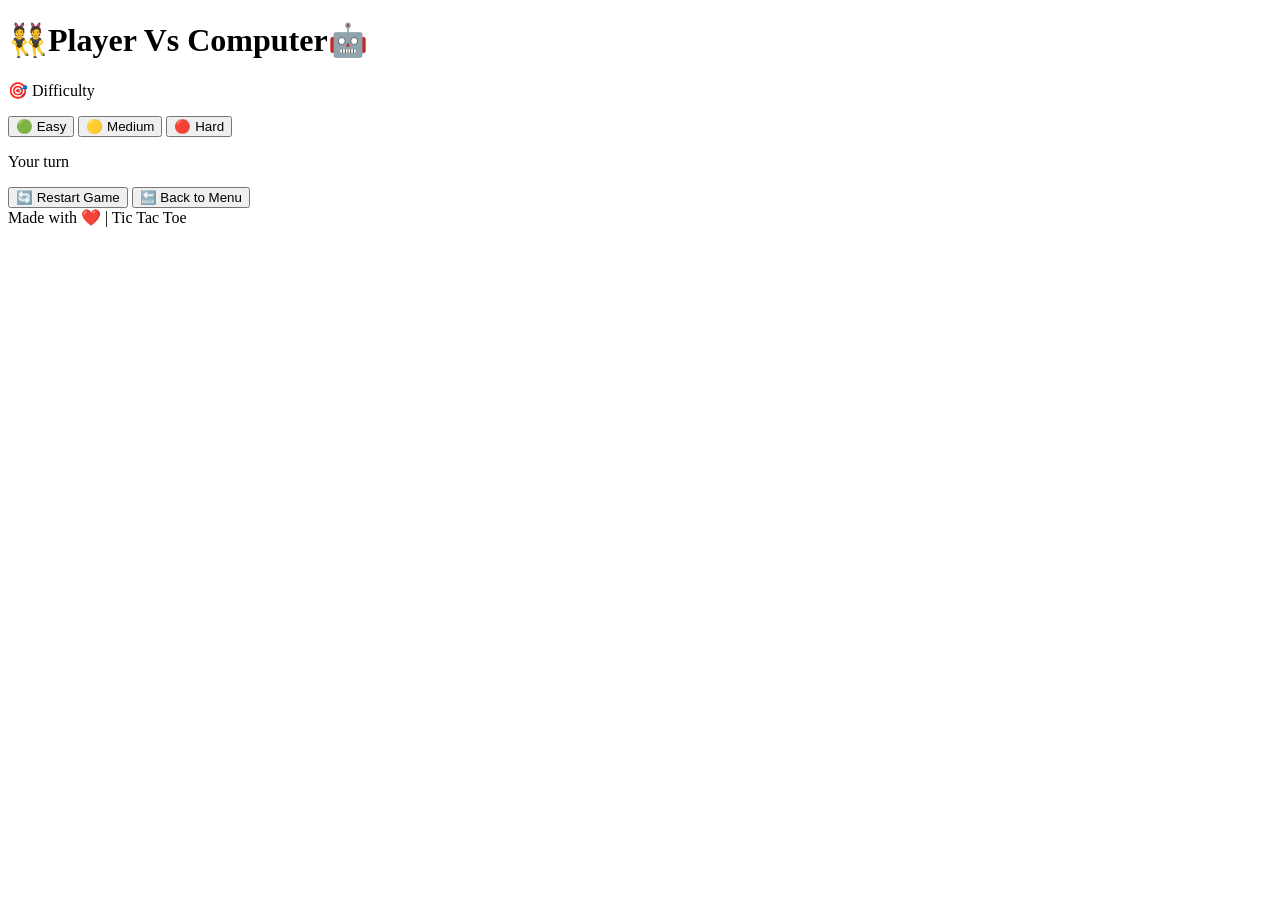
==== computer.html @ d1403005 "Add files via upload" ====
<!DOCTYPE html>
<html lang="en">

<head>
  <meta charset="UTF-8">
  <meta name="viewport" content="width=device-width, initial-scale=1.0">

  <title>Player Vs Computer</title>

  <link rel="stylesheet" href="style.css">
</head>

<body>

  <h1>👯Player Vs Computer🤖</h1>
  <div class="difficulty-box">
  <p>🎯 Difficulty</p>

  <button class="difficulty-btn" data-level="easy">
    🟢 Easy
  </button>

  <button class="difficulty-btn" data-level="medium">
    🟡 Medium
  </button>

  <button class="difficulty-btn" data-level="hard">
    🔴 Hard
  </button>
  </div>

  <p id="turnMessage">Your turn</p>

  <div class="game-board" id="computerBoard">

    <div class="cell"></div>
    <div class="cell"></div>
    <div class="cell"></div>

    <div class="cell"></div>
    <div class="cell"></div>
    <div class="cell"></div>

    <div class="cell"></div>
    <div class="cell"></div>
    <div class="cell"></div>

  </div>

  <button id="restart">🔄 Restart Game</button>

  <button id="backMenu">🔙 Back to Menu</button>

  <script src="script.js"></script>
<footer> Made with ❤️ | Tic Tac Toe </footer>
  <audio id="bgMusic" loop>
  <source src="backgroundmusicmaster-neon-arcade-382658.mp3" type="audio/mpeg">
  </audio>
</body>

</html>
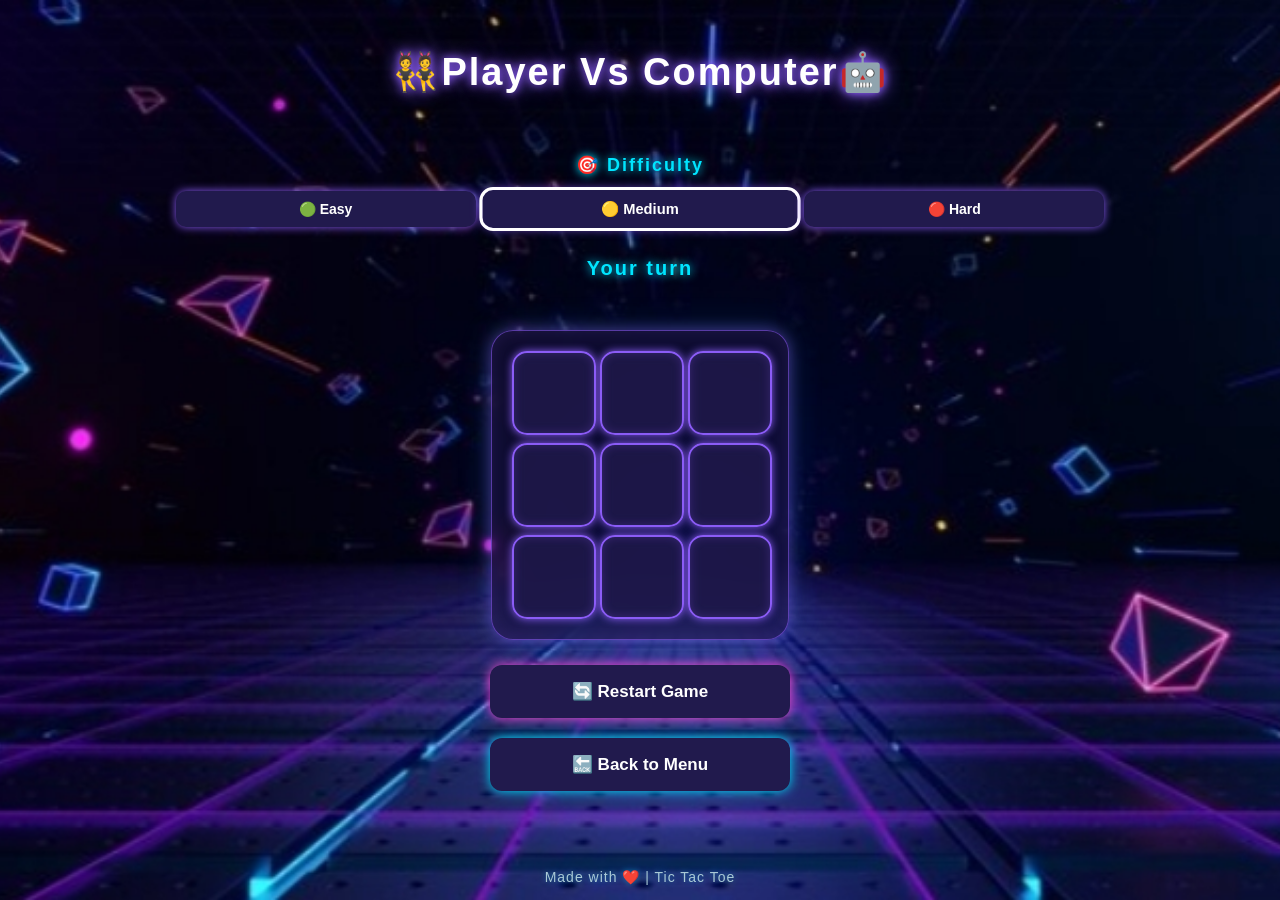
==== commit a1fa666c: "Add files via upload" ====
--- a/computer.html
+++ b/computer.html
@@ -53,9 +53,7 @@
 
   <script src="script.js"></script>
 <footer> Made with ❤️ | Tic Tac Toe </footer>
-  <audio id="bgMusic" loop>
-  <source src="backgroundmusicmaster-neon-arcade-382658.mp3" type="audio/mpeg">
-  </audio>
+
 </body>
 
 </html>
--- a/style.css
+++ b/style.css
@@ -0,0 +1,419 @@
+
+h1 {
+  margin-top: 50px;
+  margin-bottom: 20px;
+
+  font-size: 38px;
+  letter-spacing: 2px;
+
+  color: white;
+
+  text-shadow:
+    0 0 8px #8b5cf6,
+    0 0 18px #8b5cf6;
+}
+button {
+  width: 300px;
+  padding: 16px;
+  margin:15px 8px;
+
+  border: none;
+  border-radius: 12px;
+
+  background: #211a4d;
+  color: white;
+  position: relative;
+  font-size: 17px;
+  font-weight: bold;
+  cursor: pointer;
+
+  box-shadow: 0 0 10px #8b5cf6;
+
+  transition: 0.3s;
+}
+
+button:hover {
+  transform: translateY(-3px);
+  box-shadow: 0 0 20px #8b5cf6;
+}
+body > button {
+  display: block;
+  margin: 10px;
+}
+body > button:first-of-type {
+  margin-top: 25px;
+  max-width: 90%;
+}
+#two-player {
+  box-shadow: 0 0 12px #00e5ff;
+}
+
+#computer {
+  box-shadow: 0 0 12px #9b5cff;
+}
+
+#score {
+  box-shadow: 0 0 12px #ffd43b;
+}
+
+#setting {
+  box-shadow: 0 0 12px #00ff9d;
+}
+button:hover {
+  transform: translateY(-4px) scale(1.03);
+}
+
+button:active {
+  transform: scale(0.96);
+}
+
+.cell:has(X) {
+  color: #00e5ff;
+  text-shadow: 0 0 15px #00e5ff;
+}
+
+.cell:has(O) {
+  color: #ff4fd8;
+  text-shadow: 0 0 15px #ff4fd8;
+}
+.x-mark {
+  color: #00e5ff;
+  text-shadow: 0 0 15px #00e5ff;
+}
+
+.o-mark {
+  color: #ff4fd8;
+  text-shadow: 0 0 15px #ff4fd8;
+}
+#turnMessage {
+  margin-top: 10px;
+  font-size: 20px;
+  font-weight: bold;
+  color: #00e5ff;
+  text-shadow: 0 0 10px #00e5ff;
+}
+#restart {
+  box-shadow: 0 0 12px #ff4fd8;
+}
+
+#backMenu {
+  box-shadow: 0 0 12px #00e5ff;
+}
+p {
+  font-size: 20px;
+  font-weight: bold;
+  color: #00e5ff;
+  text-shadow: 0 0 10px #00e5ff;
+  letter-spacing: 2px;
+  margin: 25px 10px;
+  top: 25;
+}
+
+.cell:hover {
+  transform: scale(1.05);
+  box-shadow:
+    0 0 10px #8b5cf6,
+    0 0 20px #8b5cf6;
+  background: #2b2360;
+}
+.cell:active {
+  transform: scale(0.95);
+}
+.cell {
+  width: 80px;
+  height: 80px;
+  display: flex;
+  align-items: center;
+  justify-content: center;
+  background: rgba(33, 26, 77, 0.75);
+  border: 2px solid #8b5cf6;
+  border-radius: 15px;
+  font-size: 42px;
+  font-weight: bold;
+  color: white;
+  box-shadow:
+    0 0 8px #8b5cf6,
+    inset 0 0 10px rgba(139, 92, 246, 0.25);
+  cursor: pointer;
+  transition: 0.25s;
+  backdrop-filter: blur(6px);
+}
+.cell.winner {
+  background: #ffd43b;
+  border-color: #fff3a3;
+  color: #1a1235;
+  box-shadow:
+    0 0 10px #ffd43b,
+    0 0 25px #ffd43b,
+    0 0 40px #ffd43b;
+  transform: scale(1.08);
+}
+.game-board {
+  margin-top: 25px;
+  padding: 20px;
+  display: grid;
+  grid-template-columns: repeat(3, 80px);
+  gap: 8px;
+
+  background: rgba(25, 20, 61, 0.55);
+  border: 1px solid rgba(139, 92, 246, 0.6);
+  border-radius: 22px;
+
+  box-shadow:
+    0 0 15px rgba(139, 92, 246, 0.5),
+    0 0 35px rgba(0, 229, 255, 0.15),
+    inset 0 0 20px rgba(139, 92, 246, 0.15);
+
+  backdrop-filter: blur(10px);
+}
+@media (max-width: 400px) {
+  .game-board {
+    grid-template-columns: repeat(3, 65px);
+    gap: 7px;
+    padding: 15px;
+  }
+
+  .cell {
+    width: 65px;
+    height: 65px;
+    font-size: 34px;
+  }
+}
+
+body {
+  margin: 0;
+  min-height: 100vh;
+
+  display: flex;
+  flex-direction: column;
+  align-items: center;
+
+  background-image: url("background.jpg");
+  background-size: cover;
+  background-position: center;
+  background-repeat: no-repeat;
+  background-attachment: fixed;
+
+  font-family: Arial, sans-serif;
+  text-align: center;
+  color: white;
+}
+/* =========================
+   MENU PAGE ONLY
+========================= */
+
+.menu-page {
+  margin: 0;
+  min-height: 100vh;
+  display: flex;
+  flex-direction: column;
+  align-items: center;
+
+
+  background-size: cover;
+  background-position: center;
+  background-repeat: no-repeat;
+
+  font-family: Arial, sans-serif;
+  text-align: center;
+  color: white;
+}
+
+/* Main menu */
+
+.menu-page .main-menu {
+  width: 100%;
+  max-width: 500px;
+  display: flex;
+  flex-direction: column;
+  align-items: center;
+  box-sizing: border-box;
+}
+
+/* Title */
+
+.menu-page #menu-headline {
+  margin: 45px 0 5px;
+  font-size: 42px;
+  letter-spacing: 2px;
+  color: white;
+
+  text-shadow:
+    0 0 8px #00e5ff,
+    0 0 20px #00e5ff;
+}
+
+/* Tagline + choose text */
+
+.menu-page #menu-text {
+  margin: 0 0 20px;
+  color: #00e5ff;
+  font-size: 18px;
+  font-weight: bold;
+  letter-spacing: 2px;
+
+  text-shadow: 0 0 8px #00e5ff;
+}
+
+.menu-page .tagline {
+  margin: 0 0 30px !important;
+  font-size: 20px !important;
+  letter-spacing: 3px;
+  color:#deceff;
+  text-shadow:
+    0 0 6px #00e5ff,
+    0 0 14px rgba(0, 229, 255, 0.5);
+}
+
+.menu-page .menu-buttons {
+  gap: 11px;
+  margin-top: 0;
+  position: static;
+}
+/* Choose game mode - menu only */
+.menu-page #choose-game-mode {
+  position:static;
+  top: auto;
+  margin: 0 0 10px;
+
+  font-size: 17px;
+  font-weight: bold;
+  letter-spacing: 1.5px;
+
+  color: #dffcff;
+  text-shadow: 0 0 8px #00e5ff;
+}
+
+
+  footer {
+  width: 100%;
+  margin-top: auto;
+  padding: 15px 0;
+  
+  text-align: center;
+  box-sizing: border-box;
+
+  font-size: 14px;
+  letter-spacing: 1px;
+  color: #a9c9d6;
+
+  text-shadow: 0 0 6px rgba(0, 229, 255, 0.4);
+  }
+body.menu-page .menu-footer {
+  margin-top: 28px;
+  padding-bottom: 20px;
+}
+/* =========================
+   DARK THEME
+========================= */
+
+body.dark {
+  background-image: none;
+  background-color: #050a1e;
+  color: white;
+}
+
+body.dark h1 {
+  color: white;
+  text-shadow:
+    0 0 8px #00e5ff,
+    0 0 18px #00e5ff;
+}
+
+body.dark button {
+  background: #101b38;
+  color: white;
+}
+/* Emoji-style X and O */
+
+.cell.x-mark,
+.cell.o-mark {
+  font-family: "Arial Rounded MT Bold", "Trebuchet MS", sans-serif;
+  font-size: 48px;
+  font-weight: 900;
+  line-height: 1;
+  -webkit-text-stroke: 2px currentColor;
+}
+
+.cell.x-mark {
+  color: #d327d3;
+  text-shadow:
+    0 0 6px #ff4fd8,
+    0 0 15px #ff4fd8;
+}
+
+.cell.o-mark {
+  color: #14727c;
+  text-shadow:
+    0 0 6px #00e5ff,
+    0 0 15px #00e5ff;
+}
+/* Winning cells animation */
+
+.winner {
+  animation: winnerGlow 0.6s ease-in-out infinite alternate;
+  transform: scale(1.08);
+}
+
+@keyframes winnerGlow {
+  from {
+    transform: scale(1);
+  }
+
+  to {
+    transform: scale(1.08);
+  }
+}
+/* =========================
+   DIFFICULTY BOX
+========================= */
+
+.difficulty-box {
+  text-align: center;
+  margin: 15px auto;
+}
+
+.difficulty-box p {
+  font-size: 18px;
+  font-weight: bold;
+  margin-bottom: 10px;
+}
+
+.difficulty-btn {
+  padding: 10px 15px;
+  margin: 5px;
+  border: none;
+  border-radius: 10px;
+  cursor: pointer;
+  font-size: 14px;
+  transition: 0.2s;
+}
+
+.difficulty-btn:hover {
+  transform: scale(1.05);
+}
+
+.difficulty-btn.selected {
+  outline: 3px solid currentColor;
+  transform: scale(1.05);
+  font-weight: bold;
+}
+
+
+/* =========================
+   STATISTICS BOX
+========================= */
+
+.stats-box {
+  text-align: center;
+  margin: 20px auto;
+}
+
+.stats-box h2 {
+  margin-bottom: 12px;
+}
+
+.stats-box p {
+  font-size: 17px;
+  margin: 8px 0;
+}
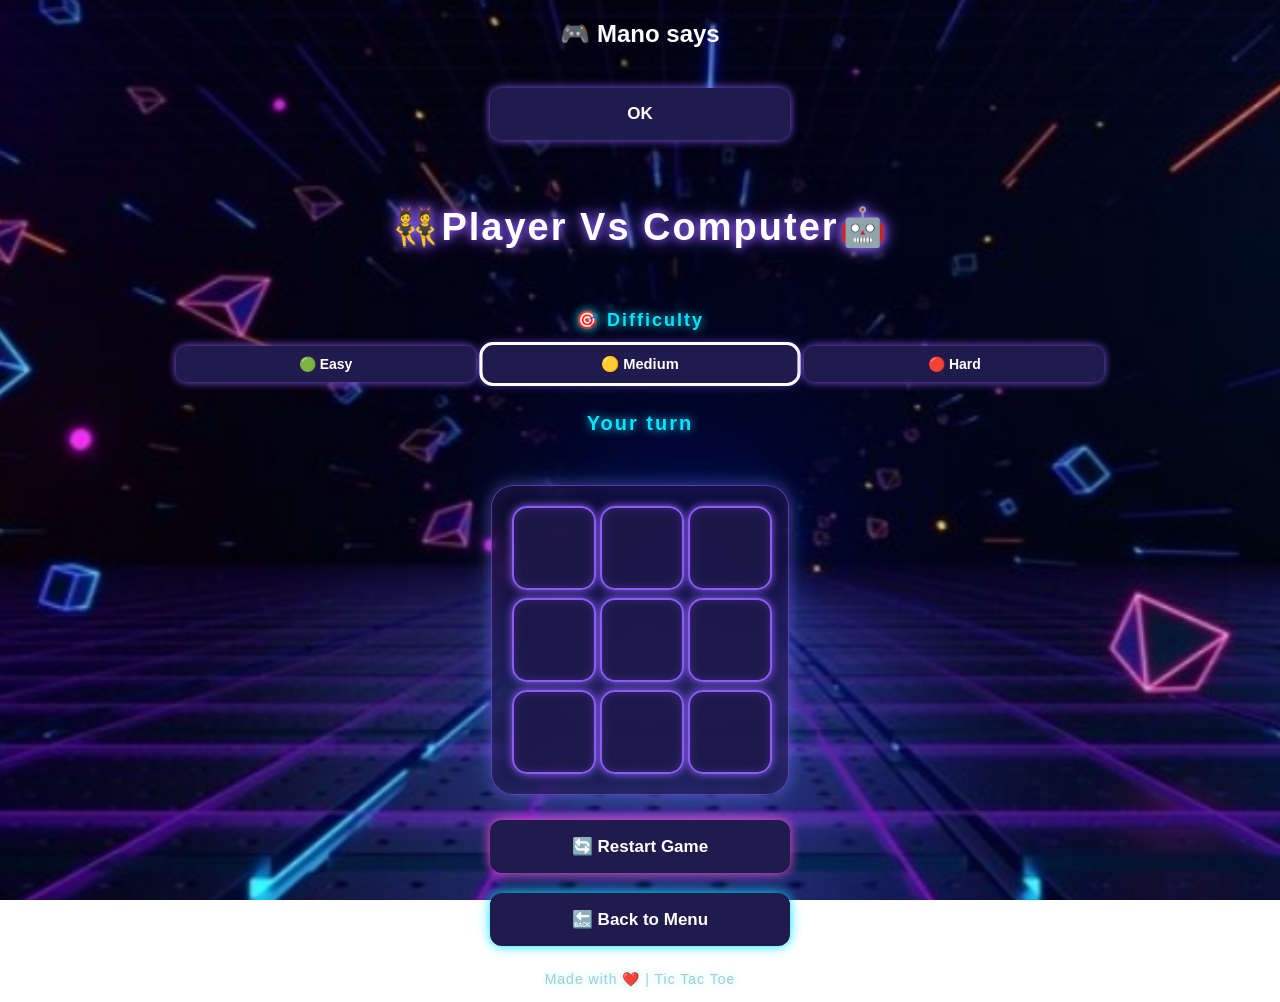
==== commit c477acf3: "Add custom popup for messages in computer.html Added a custom popup for displaying messages." ====
--- a/computer.html
+++ b/computer.html
@@ -11,6 +11,13 @@
 </head>
 
 <body>
+  <div id="customPopup" class="custom-popup">
+  <div class="popup-box">
+    <h2>🎮 Mano says</h2>
+    <p id="popupMessage"></p>
+    <button id="popupOk">OK</button>
+  </div>
+  </div>
 
   <h1>👯Player Vs Computer🤖</h1>
   <div class="difficulty-box">
@@ -56,4 +63,4 @@
 
 </body>
 
-</html>+</html>
